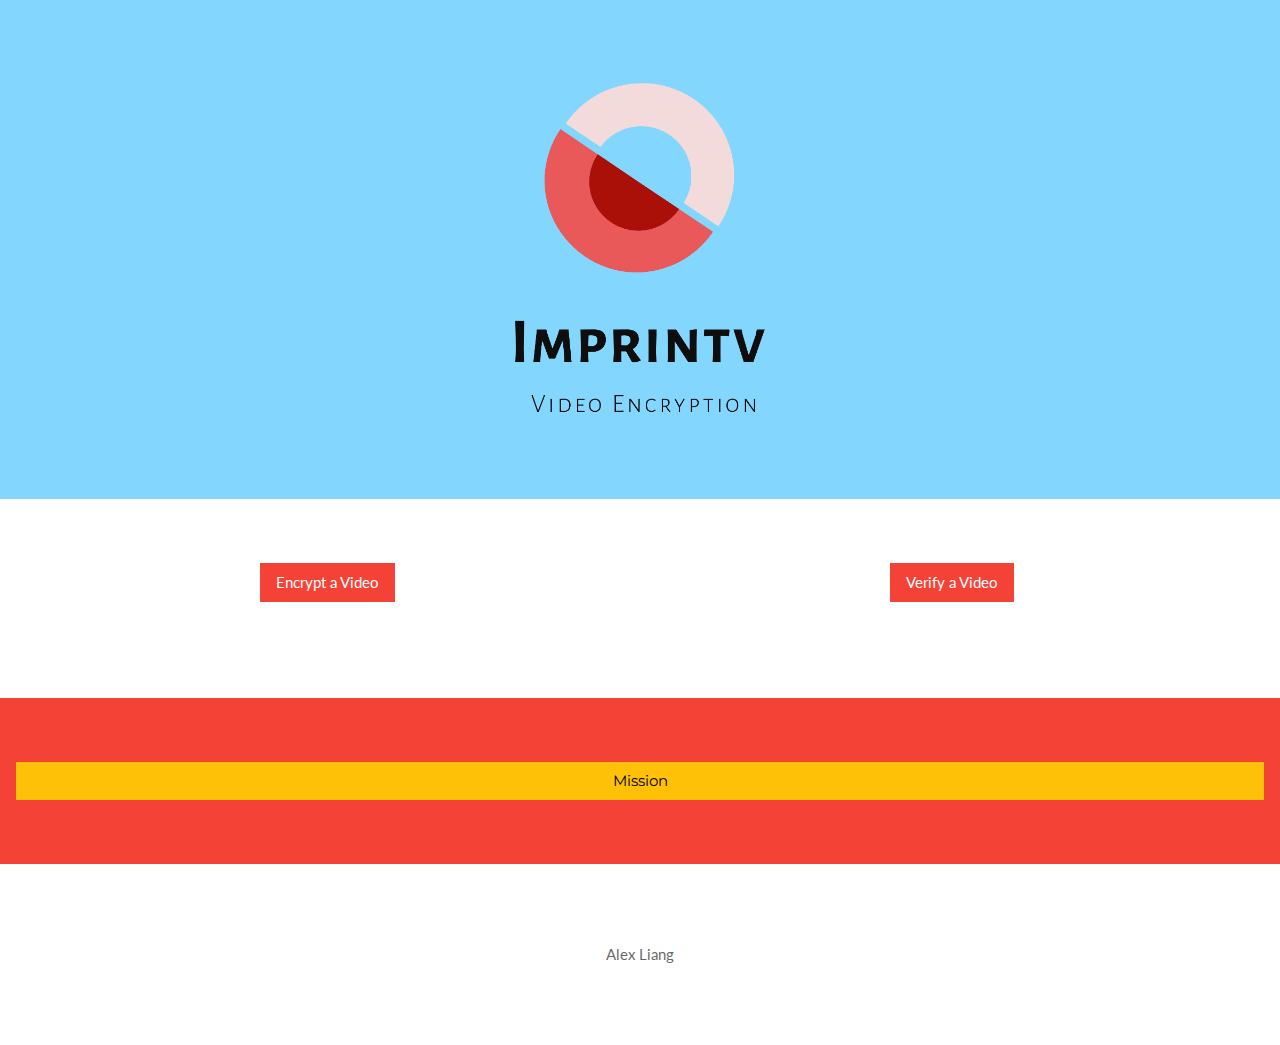
==== templates_old/index.html @ 9394627d "New template is now served through flask." ====
<!--https://www.w3schools.com/w3css/tryw3css_templates_start_page.htm-->

<!DOCTYPE html>
<html lang="en">

<head>
  <title>Imprintv</title>
  <meta charset="UTF-8">
  <meta name="viewport" content="width=device-width, initial-scale=1">
  <link rel="stylesheet" href="https://www.w3schools.com/w3css/4/w3.css">
  <link rel="stylesheet" href="https://fonts.googleapis.com/css?family=Lato">
  <link rel="stylesheet" href="https://fonts.googleapis.com/css?family=Montserrat">
  <link rel="stylesheet" href="https://cdnjs.cloudflare.com/ajax/libs/font-awesome/4.7.0/css/font-awesome.min.css">
  <link rel="stylesheet" href="/static/css/main.css">
  <script language="Javascript" src="/static/js/main.js"></script>
  <script>
    function myFunction(id) {
      var x = document.getElementById(id);
      if (x.className.indexOf("w3-show") == -1) {
        x.className += " w3-show";
      } else {
        x.className = x.className.replace(" w3-show", "");
      }
    }
  </script>
  <style>
    body,
    h1,
    h2,
    h3,
    h4,
    h5,
    h6 {
      font-family: "Lato", sans-serif
    }

    .w3-bar,
    h1,
    button {
      font-family: "Montserrat", sans-serif
    }

    .fa-anchor,
    .fa-coffee {
      font-size: 200px
    }
  </style>
</head>

<body>

  <!-- Header -->
  <header class="w3-display-container w3-container w3-center" style="background-color:#83d6fe">
    <img src="/static/img/logo.png" alt="Background Logo" style="width:40%;height:40%">
    <div class="w3-display-middle">
<!--      <h1 class="w3-margin w3-jumbo">IMPRINTV</h1>-->
<!--      <p class="w3-xlarge">Protect your information</p>-->
    </div>
    <!--<button class="w3-button w3-black w3-padding-large w3-large w3-margin-top">Get Pranked</button>-->
  </header>

  <!--https://stackoverflow.com/questions/25983603/how-to-submit-html-form-without-redirection/30666118-->
  <!--      https://tympanus.net/codrops/2015/09/15/styling-customizing-file-inputs-smart-way/-->
  <!-- <iframe width="0" height="0" border="0" name="dummyframe" id="dummyframe"></iframe> -->
  <!--      <i class="fa fa-spinner w3-spin" style="font-size:64px"></i>-->

  <!-- Test Grid -->
  <div class="w3-row-padding w3-padding-64 w3-container">
    <div class="w3-content w3-center w3-half" id="encryptContainer">
      <form id="encryptForm" method="post" enctype="multipart/form-data" onsubmit="submitEncryptForm(); return false;">
        <input type="file" name="video" accept="video/*" id="encrypt" class="inputfile" onchange="form.onsubmit()">
        <label for="encrypt" class="w3-btn w3-red">Encrypt a Video</label>
      </form>
      <div id="encryptDownloadArea" class="w3-padding-16">

      </div>

    </div>
    <div class="w3-content w3-center w3-half" id="verifyContainer">
      <form id="verifyForm" method="post" enctype="multipart/form-data" onsubmit="submitVerifyForm(); return false;">
        <input type="file" name="video" accept="video/*" id="verify" class="inputfile" onchange="form.onsubmit()">
        <label for="verify" class="w3-btn w3-red">Verify a Video</label>
      </form>
      <div id="verifyDownloadArea" class="w3-padding-16">

      </div>
    </div>
  </div>

  <!--Another container-->




  <div class="w3-container w3-red w3-center w3-padding-64">
      <button onclick="myFunction('Demo1')" class="w3-btn w3-block w3-amber w3-text-black w3-center-align">Mission</button>
      <div id="Demo1" class="w3-container w3-hide w3-white">
        <h4>What is IMPRINTV?</h4>
        <p>Imprintv is a webservice created to add a layer of security to your data. First, you encrypt your videos through our website. Then, any video can be run through our verification algorithm, and the video will be identified as either a the original, or a copy.</p>
      </div>
  </div>

  <!-- Footer -->
  <footer class="w3-container w3-padding-64 w3-center w3-opacity">
      <p>Alex Liang</p>
  </footer>

  <script>

</body >

</html >
---- static/css/main.css ----
.inputfile {
	width: 0.1px;
	height: 0.1px;
	opacity: 0;
	overflow: hidden;
	position: absolute;
	z-index: -1;
}
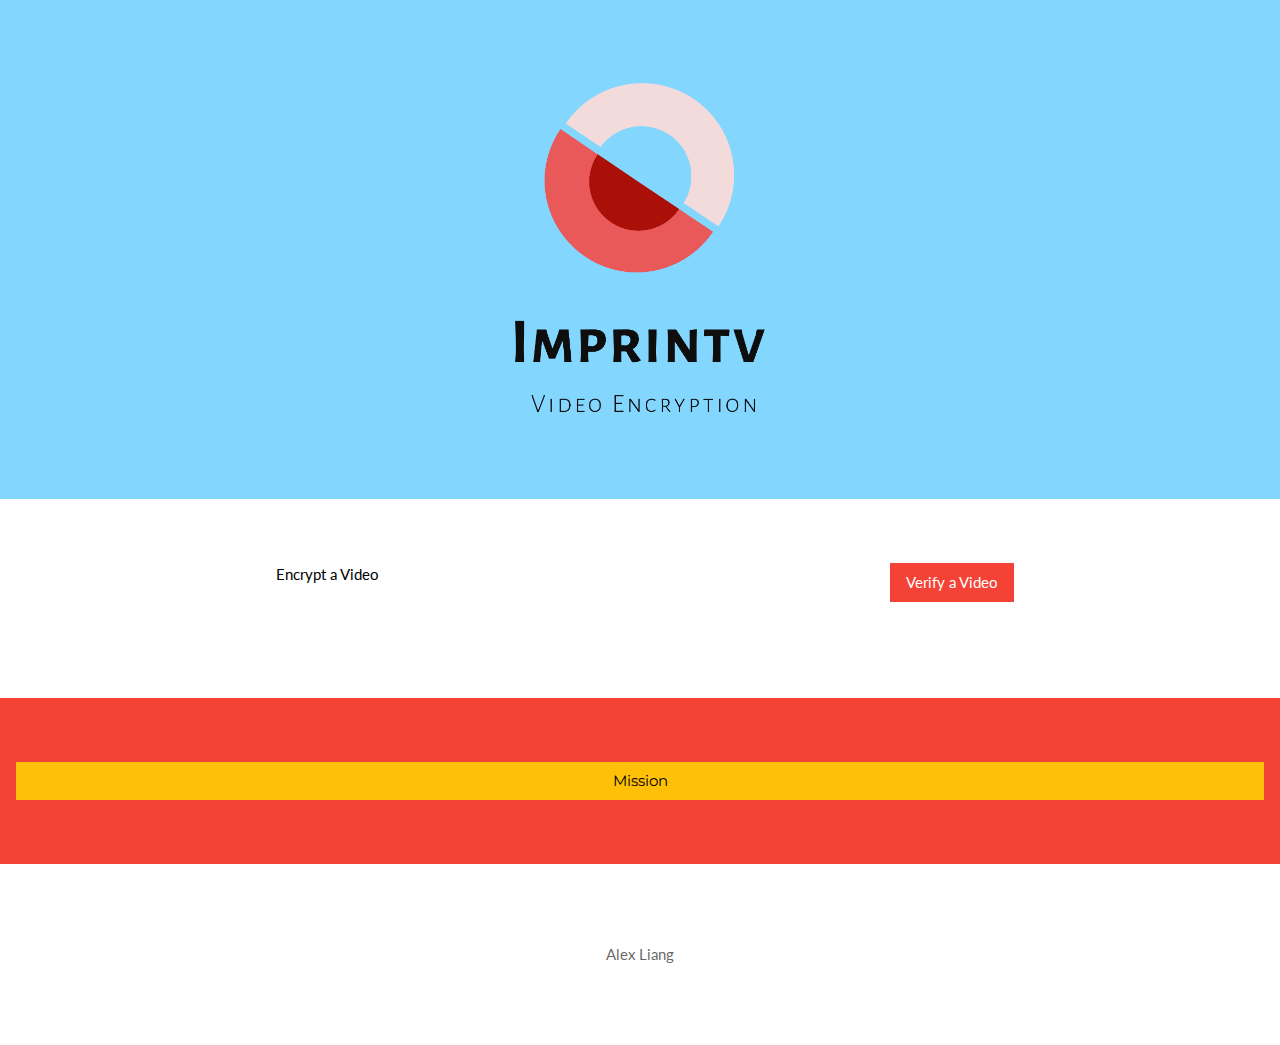
==== commit 8844ca20: "Committing old files" ====
--- a/templates_old/index.html
+++ b/templates_old/index.html
@@ -69,7 +69,7 @@
     <div class="w3-content w3-center w3-half" id="encryptContainer">
       <form id="encryptForm" method="post" enctype="multipart/form-data" onsubmit="submitEncryptForm(); return false;">
         <input type="file" name="video" accept="video/*" id="encrypt" class="inputfile" onchange="form.onsubmit()">
-        <label for="encrypt" class="w3-btn w3-red">Encrypt a Video</label>
+        <label for="encrypt" class="btn btn-default">Encrypt a Video</label>
       </form>
       <div id="encryptDownloadArea" class="w3-padding-16">
 
